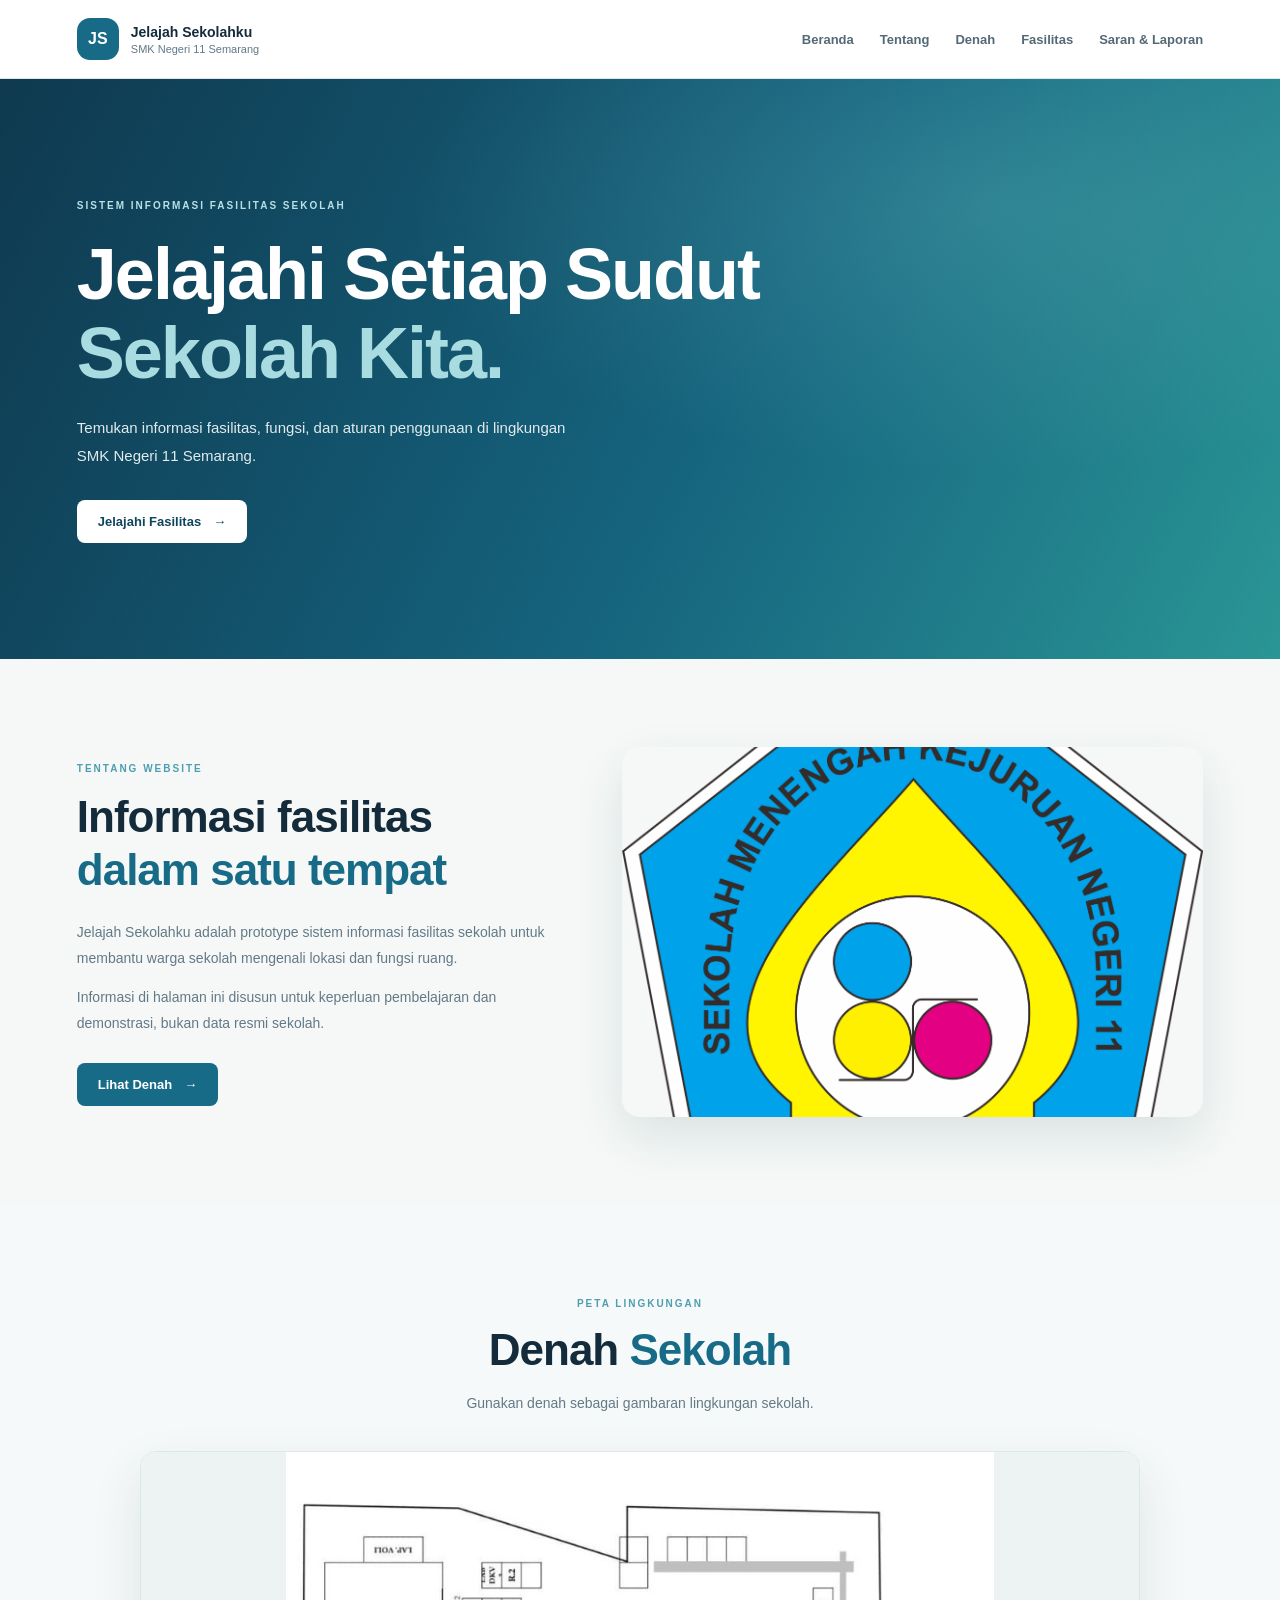
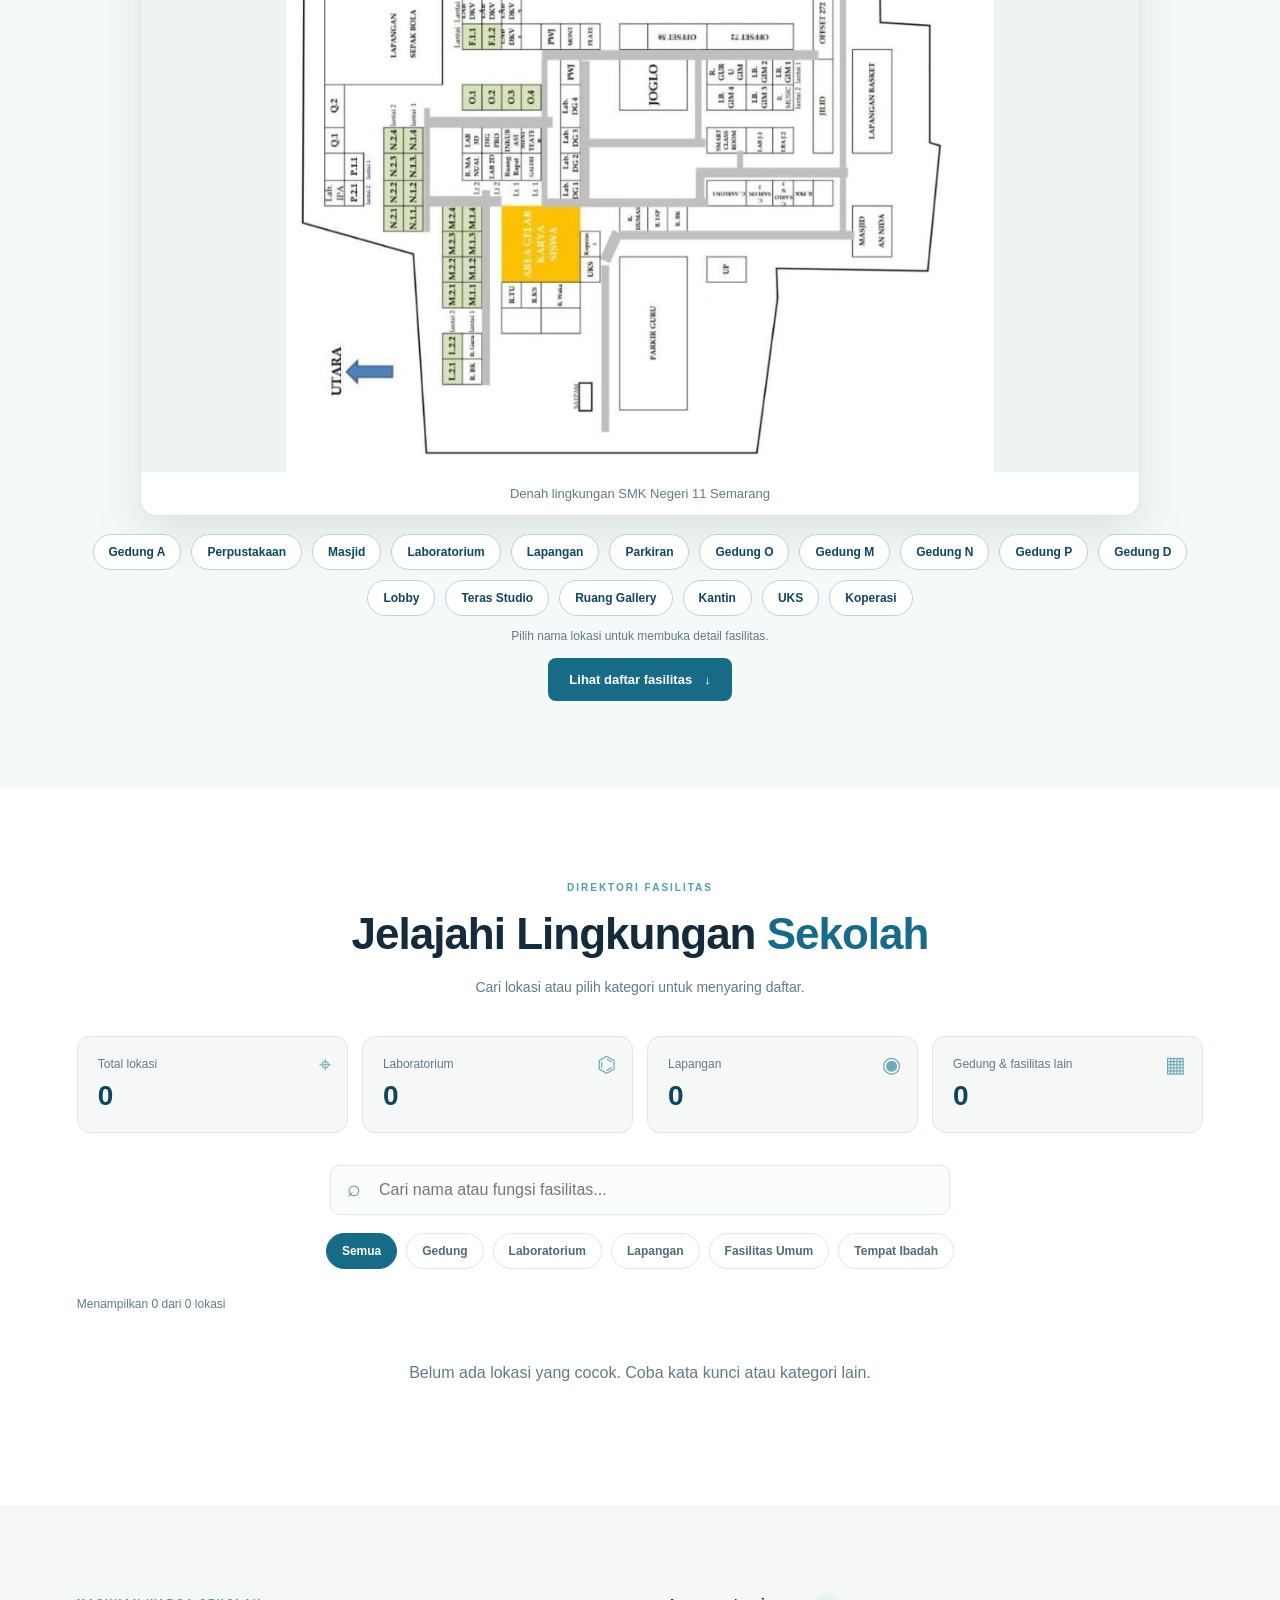
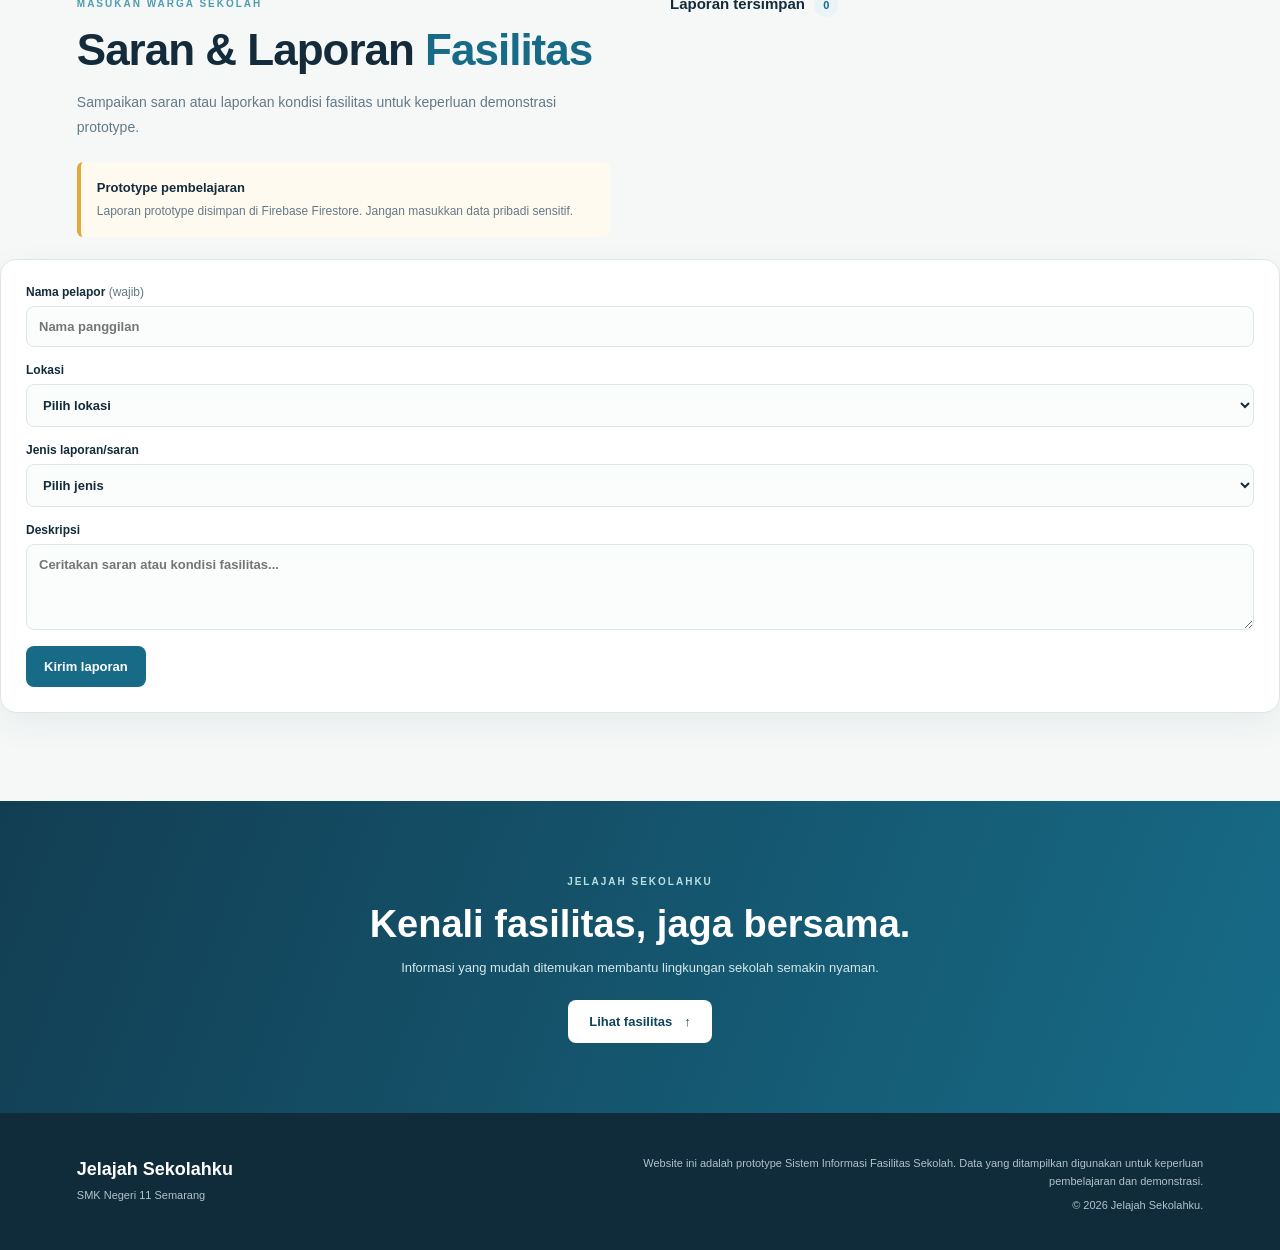
==== index.html @ 306bebcc "awal" ====
<!DOCTYPE html>
<html lang="id">
<head>
  <meta charset="UTF-8">
  <meta name="viewport" content="width=device-width, initial-scale=1.0">
  <meta name="theme-color" content="#176b87">
  <title>Jelajah Sekolahku | SMK Negeri 11 Semarang</title>
  <link rel="stylesheet" href="style.css">
</head>

<body>
  <header class="navbar">
    <div class="container nav-content">
      <a class="logo" href="#home" aria-label="Jelajah Sekolahku, beranda">
        <span class="logo-icon">JS</span>
        <span>
          <strong>Jelajah Sekolahku</strong>
          <small>SMK Negeri 11 Semarang</small>
        </span>
      </a>

      <nav id="nav-menu" aria-label="Navigasi utama">
        <a href="#home">Beranda</a>
        <a href="#tentang">Tentang</a>
        <a href="#denah">Denah</a>
        <a href="#jelajah">Fasilitas</a>
        <a href="#saran">Saran &amp; Laporan</a>
      </nav>

      <button class="menu-toggle" id="menu-toggle" aria-label="Buka menu" aria-expanded="false" aria-controls="nav-menu">
        ☰
      </button>
    </div>
  </header>

  <main>
    <section class="hero" id="home">
      <div class="hero-overlay"></div>

      <div class="container hero-content">
        <span class="hero-label">SISTEM INFORMASI FASILITAS SEKOLAH</span>
        <h1>Jelajahi Setiap Sudut <span>Sekolah Kita.</span></h1>
        <p>Temukan informasi fasilitas, fungsi, dan aturan penggunaan di lingkungan SMK Negeri 11 Semarang.</p>
        <a href="#jelajah" class="btn-primary">
          Jelajahi Fasilitas <span aria-hidden="true">→</span>
        </a>
      </div>
    </section>

    <section class="about section" id="tentang">
      <div class="container about-content">
        <div class="about-text">
          <span class="section-label">TENTANG WEBSITE</span>
          <h2>Informasi fasilitas <span>dalam satu tempat</span></h2>
          <p>Jelajah Sekolahku adalah prototype sistem informasi fasilitas sekolah untuk membantu warga sekolah mengenali lokasi dan fungsi ruang.</p>
          <p>Informasi di halaman ini disusun untuk keperluan pembelajaran dan demonstrasi, bukan data resmi sekolah.</p>

          <a href="#denah" class="btn-secondary">
            Lihat Denah <span aria-hidden="true">→</span>
          </a>
        </div>

        <div class="about-image">
          <img src="Images/Smk.png" alt="Lingkungan sekolah SMK Negeri 11 Semarang">
        </div>
      </div>
    </section>

    <section class="map-section section" id="denah">
      <div class="container">
        <div class="section-heading">
          <span class="section-label">PETA LINGKUNGAN</span>
          <h2>Denah <span>Sekolah</span></h2>
          <p>Gunakan denah sebagai gambaran lingkungan sekolah.</p>
        </div>

        <figure class="map-card">
          <img
            src="assets/images/denah-sekolah.jpeg"
            alt="Denah lingkungan SMK Negeri 11 Semarang"
            id="school-map"
          >
          <figcaption>Denah lingkungan SMK Negeri 11 Semarang</figcaption>
        </figure>

        <div class="map-actions">
          <button class="map-marker" data-place="Gedung A">Gedung A</button>
          <button class="map-marker" data-place="Perpustakaan">Perpustakaan</button>
          <button class="map-marker" data-place="Masjid">Masjid</button>
          <button class="map-marker" data-place="Lab DKV">Laboratorium</button>
          <button class="map-marker" data-place="Lapangan Basket">Lapangan</button>
          <button class="map-marker" data-place="Parkiran">Parkiran</button>
          <button class="map-marker" data-place="Gedung O">Gedung O</button>
          <button class="map-marker" data-place="Gedung M">Gedung M</button>
          <button class="map-marker" data-place="Gedung N">Gedung N</button>
          <button class="map-marker" data-place="Gedung P">Gedung P</button>
          <button class="map-marker" data-place="Gedung D">Gedung D</button>
          <button class="map-marker" data-place="Lobby">Lobby</button>
          <button class="map-marker" data-place="Teras Studio">Teras Studio</button>
          <button class="map-marker" data-place="Ruang Gallery">Ruang Gallery</button>
          <button class="map-marker" data-place="Kantin">Kantin</button>
          <button class="map-marker" data-place="UKS">UKS</button>
          <button class="map-marker" data-place="Koperasi">Koperasi</button>
        </div>

        <p class="map-hint">Pilih nama lokasi untuk membuka detail fasilitas.</p>

        <a href="#jelajah" class="btn-secondary">
          Lihat daftar fasilitas <span aria-hidden="true">↓</span>
        </a>
      </div>
    </section>

    <section class="explore section" id="jelajah">
      <div class="container">
        <div class="section-heading">
          <span class="section-label">DIREKTORI FASILITAS</span>
          <h2>Jelajahi Lingkungan <span>Sekolah</span></h2>
          <p>Cari lokasi atau pilih kategori untuk menyaring daftar.</p>
        </div>

        <div class="stats-grid" aria-label="Ringkasan fasilitas">
          <article class="stat-card">
            <span class="stat-icon">⌖</span>
            <p>Total lokasi</p>
            <strong id="stat-total">0</strong>
          </article>

          <article class="stat-card">
            <span class="stat-icon">⌬</span>
            <p>Laboratorium</p>
            <strong id="stat-labs">0</strong>
          </article>

          <article class="stat-card">
            <span class="stat-icon">◉</span>
            <p>Lapangan</p>
            <strong id="stat-fields">0</strong>
          </article>

          <article class="stat-card">
            <span class="stat-icon">▦</span>
            <p>Gedung &amp; fasilitas lain</p>
            <strong id="stat-buildings">0</strong>
          </article>
        </div>

        <div class="directory-tools">
          <label class="search-box">
            <span aria-hidden="true">⌕</span>
            <input type="search" id="search-input" placeholder="Cari nama atau fungsi fasilitas..." aria-label="Cari fasilitas">
          </label>

          <div class="filter-row" role="group" aria-label="Filter kategori">
            <button class="filter-btn active" data-category="Semua" aria-pressed="true">Semua</button>
            <button class="filter-btn" data-category="Gedung" aria-pressed="false">Gedung</button>
            <button class="filter-btn" data-category="Laboratorium" aria-pressed="false">Laboratorium</button>
            <button class="filter-btn" data-category="Lapangan" aria-pressed="false">Lapangan</button>
            <button class="filter-btn" data-category="Fasilitas Umum" aria-pressed="false">Fasilitas Umum</button>
            <button class="filter-btn" data-category="Tempat Ibadah" aria-pressed="false">Tempat Ibadah</button>
          </div>
        </div>

        <div class="result-info">
          <p id="result-status" aria-live="polite">Menampilkan 0 dari 0 lokasi</p>
        </div>

        <div class="places-grid" id="places-container"></div>
        <p class="no-result" id="no-result" role="status">
          Belum ada lokasi yang cocok. Coba kata kunci atau kategori lain.
        </p>
      </div>
    </section>

    <section class="report-section section" id="saran">
      <div class="container report-layout">
        <div class="report-intro">
          <span class="section-label">MASUKAN WARGA SEKOLAH</span>
          <h2>Saran &amp; Laporan <span>Fasilitas</span></h2>
          <p>Sampaikan saran atau laporkan kondisi fasilitas untuk keperluan demonstrasi prototype.</p>

          <div class="prototype-note">
            <strong>Prototype pembelajaran</strong>
            <p>Laporan prototype disimpan di Firebase Firestore. Jangan masukkan data pribadi sensitif.</p>
          </div>
        </div>

        <div class="saved-reports">
          <div class="saved-reports-heading">
            <h3>Laporan tersimpan <span id="report-count">0</span></h3>
            <!-- Penghapusan laporan memerlukan autentikasi admin; tombol disembunyikan sampai tersedia. -->
            <button class="clear-reports" id="clear-reports" type="button" hidden>
              Hapus semua laporan
            </button>
          </div>

          <ul id="report-list" aria-live="polite"></ul>
        </div>
      </div>

      <form id="report-form" class="report-form" novalidate>
        <label>
          Nama pelapor <span>(wajib)</span>
          <input name="reporter" type="text" maxlength="60" required placeholder="Nama panggilan">
        </label>

        <label>
          Lokasi
          <select name="location" id="report-location" required>
            <option value="">Pilih lokasi</option>
          </select>
        </label>

        <label>
          Jenis laporan/saran
          <select name="type" required>
            <option value="">Pilih jenis</option>
            <option>Saran</option>
            <option>Kerusakan</option>
            <option>Kebersihan</option>
            <option>Keamanan</option>
            <option>Lainnya</option>
          </select>
        </label>

        <label>
          Deskripsi
          <textarea name="description" rows="4" maxlength="500" required placeholder="Ceritakan saran atau kondisi fasilitas..."></textarea>
        </label>

        <button class="btn-submit" type="submit">Kirim laporan</button>
        <p class="form-message" id="form-message" role="status" aria-live="polite"></p>
      </form>
    </section>

    <section class="banner">
      <div class="container banner-content">
        <span>JELAJAH SEKOLAHKU</span>
        <h2>Kenali fasilitas, jaga bersama.</h2>
        <p>Informasi yang mudah ditemukan membantu lingkungan sekolah semakin nyaman.</p>

        <a href="#jelajah" class="btn-light">
          Lihat fasilitas <span aria-hidden="true">↑</span>
        </a>
      </div>  
    </section>
  </main>

  <footer id="kontak">
    <div class="container footer-content">
      <div>
        <h2>Jelajah Sekolahku</h2>
        <p>SMK Negeri 11 Semarang</p>
      </div>

      <div class="footer-info">
        <p>Website ini adalah prototype Sistem Informasi Fasilitas Sekolah. Data yang ditampilkan digunakan untuk keperluan pembelajaran dan demonstrasi.</p>
        <p>© 2026 Jelajah Sekolahku.</p>
      </div>
    </div>
  </footer>

  <div class="modal" id="place-modal" aria-hidden="true">
    <section class="modal-content" role="dialog" aria-modal="true" aria-labelledby="modal-title">
      <button class="close-modal" id="close-modal" aria-label="Tutup detail">×</button>

      <div class="gallery" aria-label="Galeri foto lokasi">
        <img src="" alt="" id="modal-image">
        <button class="gallery-control gallery-prev" id="gallery-prev" type="button" aria-label="Foto sebelumnya">‹</button>
        <button class="gallery-control gallery-next" id="gallery-next" type="button" aria-label="Foto berikutnya">›</button>
        <p class="gallery-counter" id="gallery-counter" aria-live="polite"></p>
        <div class="gallery-thumbnails" id="gallery-thumbnails" role="group" aria-label="Pilih foto fasilitas"></div>
      </div>

      <div class="modal-text">
        <span class="section-label" id="modal-category"></span>
        <h2 id="modal-title"></h2>
        <p id="modal-description"></p>

        <dl class="detail-list">
          <div>
            <dt>Fungsi</dt>
            <dd id="modal-function"></dd>
          </div>

          <div>
            <dt>Lokasi/area</dt>
            <dd id="modal-area"></dd>
          </div>

          <div>
            <dt>Jam penggunaan</dt>
            <dd id="modal-hours"></dd>
          </div>

          <div>
            <dt>Aturan penggunaan</dt>
            <dd id="modal-rules"></dd>
          </div>

          <div>
            <dt>Status</dt>
            <dd id="modal-status"></dd>
          </div>
        </dl>
      </div>
    </section>
  </div>

  <!-- Firebase SDK modular resmi melalui CDN Google. -->
  <script type="module" src="script.js"></script>
</body>
</html>
---- style.css ----
/* Variabel dan aturan dasar */
:root {
  --ink: #132b3a;
  --muted: #647987;
  --blue: #176b87;
  --blue-dark: #10465d;
  --sky: #eaf4f6;
  --line: #dce7e9;
  --paper: #fff;
  --soft: #f5f8f7;
  --gold: #e4a83b;
  --shadow: 0 20px 50px rgba(20, 54, 68, .11);
}

* { box-sizing: border-box; margin: 0; padding: 0; scroll-behavior: smooth; }
body { font-family: Arial, Helvetica, sans-serif; color: var(--ink); background: var(--paper); -webkit-font-smoothing: antialiased; }
body.modal-open { overflow: hidden; }
a { color: inherit; text-decoration: none; }
button, input, select, textarea { font: inherit; }
button { cursor: pointer; }
.container { width: min(1160px, 88%); margin: auto; }

/* Navigasi */
.navbar { position: sticky; top: 0; z-index: 100; background: rgba(255, 255, 255, .96); border-bottom: 1px solid var(--line); backdrop-filter: blur(14px); }
.nav-content { display: flex; align-items: center; justify-content: space-between; height: 78px; }
.logo { display: flex; align-items: center; gap: 12px; }
.logo-icon { display: grid; width: 42px; height: 42px; place-items: center; color: #fff; background: var(--blue); border-radius: 13px; font-weight: 800; }
.logo strong { display: block; font-size: 14px; }
.logo small { display: block; margin-top: 3px; color: var(--muted); font-size: 11px; }
nav { display: flex; align-items: center; gap: 26px; }
nav a { position: relative; color: #536a76; font-size: 13px; font-weight: 600; transition: color .2s; }
nav a:hover, nav a.active { color: var(--blue); }
nav a.active::after { position: absolute; right: 0; bottom: -9px; left: 0; height: 2px; background: var(--blue); border-radius: 2px; content: ""; }
.menu-toggle { display: none; padding: 9px 12px; color: var(--blue-dark); background: var(--sky); border: 0; border-radius: 10px; font-size: 21px; }

/* Hero dan tombol */
.hero { position: relative; display: flex; align-items: center; min-height: 580px; color: #fff; background: linear-gradient(120deg, #103e55 0%, #176b87 55%, #2c9b9a 100%); }
.hero-overlay { position: absolute; inset: 0; background: radial-gradient(ellipse at 78% 22%, rgba(150, 225, 215, .18), transparent 42%), linear-gradient(90deg, rgba(8, 36, 52, .18), rgba(7, 48, 63, .05)); }
.hero-content { position: relative; z-index: 1; padding: 90px 0; }
.hero-label, .section-label { color: #4e9db0; font-size: 10px; font-weight: 700; letter-spacing: 2px; }
.hero-label { color: #b9e1e5; }
.hero h1 { max-width: 730px; margin: 22px 0; font-size: clamp(43px, 6vw, 72px); font-weight: 800; line-height: 1.09; letter-spacing: -2px; }
.hero h1 span { color: #a8dce0; }
.hero-content > p { max-width: 520px; margin-bottom: 30px; color: #e1ebed; font-size: 15px; line-height: 1.85; }
.btn-primary, .btn-secondary, .btn-light { display: inline-flex; align-items: center; gap: 12px; padding: 14px 21px; border-radius: 8px; font-size: 13px; font-weight: 700; transition: .2s; }
.btn-primary, .btn-light { color: var(--blue-dark); background: #fff; }
.btn-primary:hover, .btn-light:hover { background: #e9f4f5; transform: translateY(-2px); }
.btn-secondary { margin-top: 14px; color: #fff; background: var(--blue); border: 0; }
.btn-secondary:hover { background: var(--blue-dark); transform: translateY(-2px); }

/* Tentang sekolah */
.section { padding: 88px 0; }
.about, .report-section { background: var(--soft); }
.about-content { display: grid; grid-template-columns: .9fr 1.1fr; gap: 70px; align-items: center; }
.about-text h2, .section-heading h2, .report-intro h2 { color: var(--ink); font-size: clamp(30px, 4vw, 44px); font-weight: 800; line-height: 1.2; letter-spacing: -1px; }
.about-text h2 { margin: 15px 0 22px; }
.about-text h2 span, .section-heading h2 span, .report-intro h2 span { color: var(--blue); }
.about-text p, .section-heading p { margin-bottom: 12px; color: var(--muted); font-size: 14px; line-height: 1.9; }
.about-image { height: 370px; overflow: hidden; border-radius: 18px; box-shadow: var(--shadow); }
.about-image img { width: 100%; height: 100%; object-fit: cover; }

/* Denah sekolah */
.section-heading { margin: 0 auto 35px; text-align: center; }
.section-heading h2 { margin: 13px 0; }
.map-section { background: #f6f9f9; }
.map-card { max-width: 1000px; margin: 0 auto 18px; overflow: hidden; background: #fff; border: 1px solid var(--line); border-radius: 16px; box-shadow: var(--shadow); }
.map-card img { display: block; width: 100%; min-height: 220px; max-height: 620px; object-fit: contain; background: #edf3f3; transition: transform .25s; }
.map-card:hover img { transform: scale(1.01); }
.map-card figcaption { padding: 14px; color: var(--muted); font-size: 13px; text-align: center; }
.map-actions { display: flex; flex-wrap: wrap; justify-content: center; gap: 10px; }
.map-marker { padding: 10px 15px; color: var(--blue-dark); background: #fff; border: 1px solid #b9d5db; border-radius: 24px; font-size: 12px; font-weight: 700; transition: .2s; }
.map-marker:hover { color: #fff; background: var(--blue); border-color: var(--blue); transform: translateY(-2px); }
.map-hint { margin: 13px 0; color: var(--muted); font-size: 12px; text-align: center; }
.map-section .btn-secondary { display: flex; width: max-content; margin: 15px auto 0; }

/* Direktori fasilitas */
.explore { background: #fff; }
.stats-grid { display: grid; grid-template-columns: repeat(4, 1fr); gap: 14px; margin-bottom: 32px; }
.stat-card { position: relative; padding: 20px; background: var(--soft); border: 1px solid var(--line); border-radius: 13px; }
.stat-card p { margin-bottom: 9px; color: var(--muted); font-size: 12px; }
.stat-card strong { color: var(--blue-dark); font-size: 28px; }
.stat-icon { position: absolute; top: 15px; right: 16px; color: #71aab6; font-size: 22px; }
.directory-tools { display: grid; gap: 18px; margin: 0 auto 28px; }
.search-box { position: relative; width: 100%; max-width: 620px; margin: auto; }
.search-box > span { position: absolute; top: 10px; left: 17px; color: #6f8994; font-size: 23px; }
.search-box input { width: 100%; height: 50px; padding: 0 18px 0 48px; color: var(--ink); background: #fbfdfd; border: 1px solid var(--line); border-radius: 10px; transition: .2s; }
.search-box input:focus { border-color: var(--blue); outline: 0; box-shadow: 0 0 0 4px #176b8715; }
.filter-row { display: flex; flex-wrap: wrap; justify-content: center; gap: 9px; }
.filter-btn { padding: 10px 15px; color: #536a76; background: #fff; border: 1px solid var(--line); border-radius: 22px; font-size: 12px; font-weight: 700; transition: .2s; }
.filter-btn:hover, .filter-btn.active { color: #fff; background: var(--blue); border-color: var(--blue); }
.result-info { display: flex; align-items: center; justify-content: space-between; margin-bottom: 18px; color: var(--muted); font-size: 12px; }
.places-grid { display: grid; grid-template-columns: repeat(3, 1fr); gap: 22px; }
.place-card { overflow: hidden; background: #fff; border: 1px solid var(--line); border-radius: 14px; transition: transform .25s, box-shadow .25s, border-color .25s; }
.place-card:hover { border-color: #c4d9dd; box-shadow: var(--shadow); transform: translateY(-5px); }
.place-card > img { display: block; width: 100%; height: 205px; object-fit: cover; background: var(--sky); }
.place-card > img.image-missing { object-fit: contain; }
.place-info { padding: 19px 20px 21px; }
.place-number { color: var(--blue); font-size: 9px; font-weight: 700; letter-spacing: 1.5px; }
.category-tag { float: right; padding: 5px 8px; color: var(--blue-dark); background: var(--sky); border-radius: 20px; font-size: 10px; }
.place-info h3 { margin: 12px 0 9px; font-size: 17px; }
.place-info p { min-height: 42px; margin-bottom: 15px; color: var(--muted); font-size: 12px; line-height: 1.75; }
.detail-btn { padding: 5px 0; color: var(--blue); background: transparent; border: 0; font-size: 12px; font-weight: 700; transition: .2s; }
.detail-btn:hover { color: var(--blue-dark); text-decoration: underline; }
.no-result { padding: 35px; color: var(--muted); text-align: center; }
.no-result[hidden] { display: none; }

/* Form dan laporan */
.report-layout { display: grid; grid-template-columns: 1fr 1fr; gap: 60px; align-items: start; }
.report-intro h2 { margin: 13px 0; }
.report-intro > p { color: var(--muted); font-size: 14px; line-height: 1.8; }
.prototype-note { margin: 22px 0; padding: 16px; background: #fffaf0; border-left: 4px solid var(--gold); border-radius: 6px; }
.prototype-note strong { font-size: 13px; }
.prototype-note p { margin-top: 6px; color: var(--muted); font-size: 12px; line-height: 1.6; }
.saved-reports-heading { display: flex; align-items: center; justify-content: space-between; gap: 12px; margin-bottom: 10px; }
.saved-reports h3 { margin: 0; font-size: 15px; }
.saved-reports h3 span { display: inline-grid; width: 24px; height: 24px; margin-left: 5px; color: var(--blue); background: var(--sky); border-radius: 50%; font-size: 11px; place-items: center; }
.saved-reports ul { list-style: none; }
.saved-reports li { padding: 12px 0; border-top: 1px solid var(--line); }
.saved-reports li strong { font-size: 12px; }
.saved-reports li p { margin: 5px 0; color: var(--muted); font-size: 12px; line-height: 1.55; }
.saved-reports li small { color: #78909a; font-size: 10px; }
.saved-reports .empty-reports { color: var(--muted); font-size: 12px; }
.clear-reports { padding: 8px 10px; color: #9a3f3f; background: #fff; border: 1px solid #e5c7c7; border-radius: 7px; font-size: 11px; font-weight: 700; transition: .2s; }
.clear-reports:hover { background: #fff1f1; border-color: #c87979; }
.clear-reports[hidden] { display: none; }
.report-form { padding: 25px; background: #fff; border: 1px solid var(--line); border-radius: 16px; box-shadow: 0 12px 35px rgba(20, 54, 68, .06); }
.report-form label { display: block; margin-bottom: 16px; font-size: 12px; font-weight: 700; }
.report-form label span { color: var(--muted); font-weight: 400; }
.report-form input, .report-form select, .report-form textarea { display: block; width: 100%; margin-top: 7px; padding: 12px; color: var(--ink); background: #fbfdfd; border: 1px solid var(--line); border-radius: 8px; font-size: 13px; }
.report-form textarea { resize: vertical; }
.report-form input:focus, .report-form select:focus, .report-form textarea:focus { border-color: var(--blue); outline: 0; box-shadow: 0 0 0 3px #176b8715; }
.btn-submit { padding: 13px 18px; color: #fff; background: var(--blue); border: 0; border-radius: 8px; font-size: 13px; font-weight: 700; }
.btn-submit:hover { background: var(--blue-dark); transform: translateY(-1px); }
.form-message { display: inline-block; margin-left: 10px; color: #217448; font-size: 12px; }

/* Banner, footer, dan modal */
.banner { padding: 70px 0; color: #fff; background: linear-gradient(110deg, #123e53, #176b87); text-align: center; }
.banner-content > span { color: #b8dfe2; font-size: 10px; font-weight: 700; letter-spacing: 2px; }
.banner h2 { margin: 14px 0; font-size: clamp(27px, 4vw, 38px); }
.banner p { margin-bottom: 25px; color: #d5e7e9; font-size: 13px; }
footer { padding: 35px 0; color: #fff; background: #102b39; }
.footer-content { display: flex; align-items: center; justify-content: space-between; gap: 25px; }
.footer-content h2 { font-size: 18px; }
.footer-content p { margin-top: 7px; color: #b0c4ca; font-size: 11px; line-height: 1.6; }
.footer-info { max-width: 610px; text-align: right; }
.modal { position: fixed; inset: 0; z-index: 200; display: none; align-items: center; justify-content: center; padding: 20px; background: rgba(8, 25, 34, .75); backdrop-filter: blur(5px); }
.modal.show { display: flex; }
.modal-content { position: relative; width: 100%; max-width: 650px; max-height: 90vh; overflow: auto; background: #fff; border-radius: 16px; box-shadow: 0 24px 80px #06172166; animation: modal-in .2s ease-out; }
@keyframes modal-in { from { opacity: 0; transform: translateY(12px) scale(.98); } to { opacity: 1; transform: none; } }
.gallery { position: relative; padding-bottom: 12px; background: var(--sky); }
.gallery > #modal-image { display: block; width: 100%; height: min(52vh, 440px); min-height: 240px; object-fit: contain; background: #102b39; }
.gallery-control { position: absolute; top: 42%; display: grid; width: 42px; height: 42px; place-items: center; border: 1px solid #fff9; border-radius: 50%; color: var(--ink); background: #fffF; box-shadow: 0 3px 14px #0004; font-size: 30px; line-height: 1; cursor: pointer; }
.gallery-control:hover { background: #fff; transform: scale(1.05); }
.gallery-control[hidden] { display: none; }
.gallery-prev { left: 14px; }
.gallery-next { right: 14px; }
.gallery-counter { position: absolute; right: 14px; bottom: 72px; margin: 0; padding: 5px 9px; border-radius: 20px; color: #fff; background: #102b39cc; font-size: 12px; font-weight: 700; }
.gallery-thumbnails { display: flex; gap: 9px; overflow-x: auto; padding: 11px 14px 2px; scrollbar-width: thin; }
.gallery-thumbnail { flex: 0 0 76px; height: 56px; overflow: hidden; padding: 0; border: 2px solid transparent; border-radius: 7px; background: #fff; cursor: pointer; opacity: .72; }
.gallery-thumbnail img { display: block; width: 100%; height: 100%; object-fit: cover; }
.gallery-thumbnail.active { border-color: var(--gold); box-shadow: 0 0 0 2px var(--blue); opacity: 1; }
.gallery-thumbnail:focus-visible { outline-offset: 2px; }
.modal-text { padding: 23px 26px 26px; }
.modal-text h2 { margin: 9px 0; font-size: 25px; }
.modal-text > p { color: var(--muted); font-size: 13px; line-height: 1.7; }
.close-modal { position: sticky; top: 12px; z-index: 1; float: right; width: 36px; height: 36px; margin: 12px -40px -48px 0; color: var(--ink); background: #fff; border: 1px solid #ffffff66; border-radius: 50%; box-shadow: 0 3px 12px #0002; font-size: 23px; }
.close-modal:hover { background: var(--sky); }
.detail-list { display: grid; grid-template-columns: 1fr 1fr; gap: 12px; margin-top: 18px; }
.detail-list div { padding: 11px; background: var(--soft); border-radius: 9px; }
.detail-list dt { margin-bottom: 5px; color: var(--blue); font-size: 10px; font-weight: 700; letter-spacing: .5px; text-transform: uppercase; }
.detail-list dd { font-size: 12px; line-height: 1.55; }
:focus-visible { outline: 3px solid var(--gold); outline-offset: 3px; }

/* Tampilan responsif */
@media (max-width: 900px) {
  .about-content { gap: 38px; }
  .places-grid { grid-template-columns: repeat(2, 1fr); }
  .report-layout { gap: 30px; }
}

@media (max-width: 650px) {
  .container { width: 90%; }
  .nav-content { height: 70px; }
  .menu-toggle { display: block; }
  nav { position: absolute; top: 70px; left: 0; display: none; width: 100%; padding: 18px 5% 22px; flex-direction: column; align-items: flex-start; gap: 19px; background: #fff; border-bottom: 1px solid var(--line); box-shadow: 0 12px 20px #18384712; }
  nav.show { display: flex; }
  nav a.active::after { bottom: -5px; }
  .hero { min-height: 530px; }
  .hero-content { padding: 68px 0; }
  .hero h1 { font-size: 43px; letter-spacing: -1.5px; }
  .hero-content > p { font-size: 14px; }
  .section { padding: 65px 0; }
  .about-content, .report-layout { grid-template-columns: 1fr; gap: 28px; }
  .about-image { height: 250px; }
  .about-text h2, .section-heading h2, .report-intro h2 { font-size: 31px; }
  .map-card img { min-height: 190px; }
  .stats-grid { grid-template-columns: repeat(2, 1fr); gap: 10px; }
  .stat-card { padding: 15px; }
  .stat-card strong { font-size: 24px; }
  .filter-row { justify-content: flex-start; }
  .filter-btn { padding: 9px 12px; }
  .places-grid { grid-template-columns: 1fr; gap: 15px; }
  .place-card > img { height: 220px; }
  .saved-reports-heading { flex-direction: column; align-items: flex-start; }
  .report-form { padding: 19px; }
  .form-message { display: block; margin: 10px 0 0; }
  .footer-content { flex-direction: column; align-items: flex-start; }
  .footer-info { text-align: left; }
  .modal { padding: 12px; }
  .modal-content { max-height: 94vh; }
  .gallery > #modal-image { height: 34vh; min-height: 190px; }
  .gallery-control { top: 38%; width: 38px; height: 38px; }
  .gallery-thumbnail { flex-basis: 66px; height: 50px; }
  .gallery-counter { bottom: 65px; }
  .modal-text { padding: 18px; }
  .detail-list { gap: 8px; }
}

@media (prefers-reduced-motion: reduce) {
  *, *::before, *::after { scroll-behavior: auto !important; animation-duration: .01ms !important; transition-duration: .01ms !important; }
}
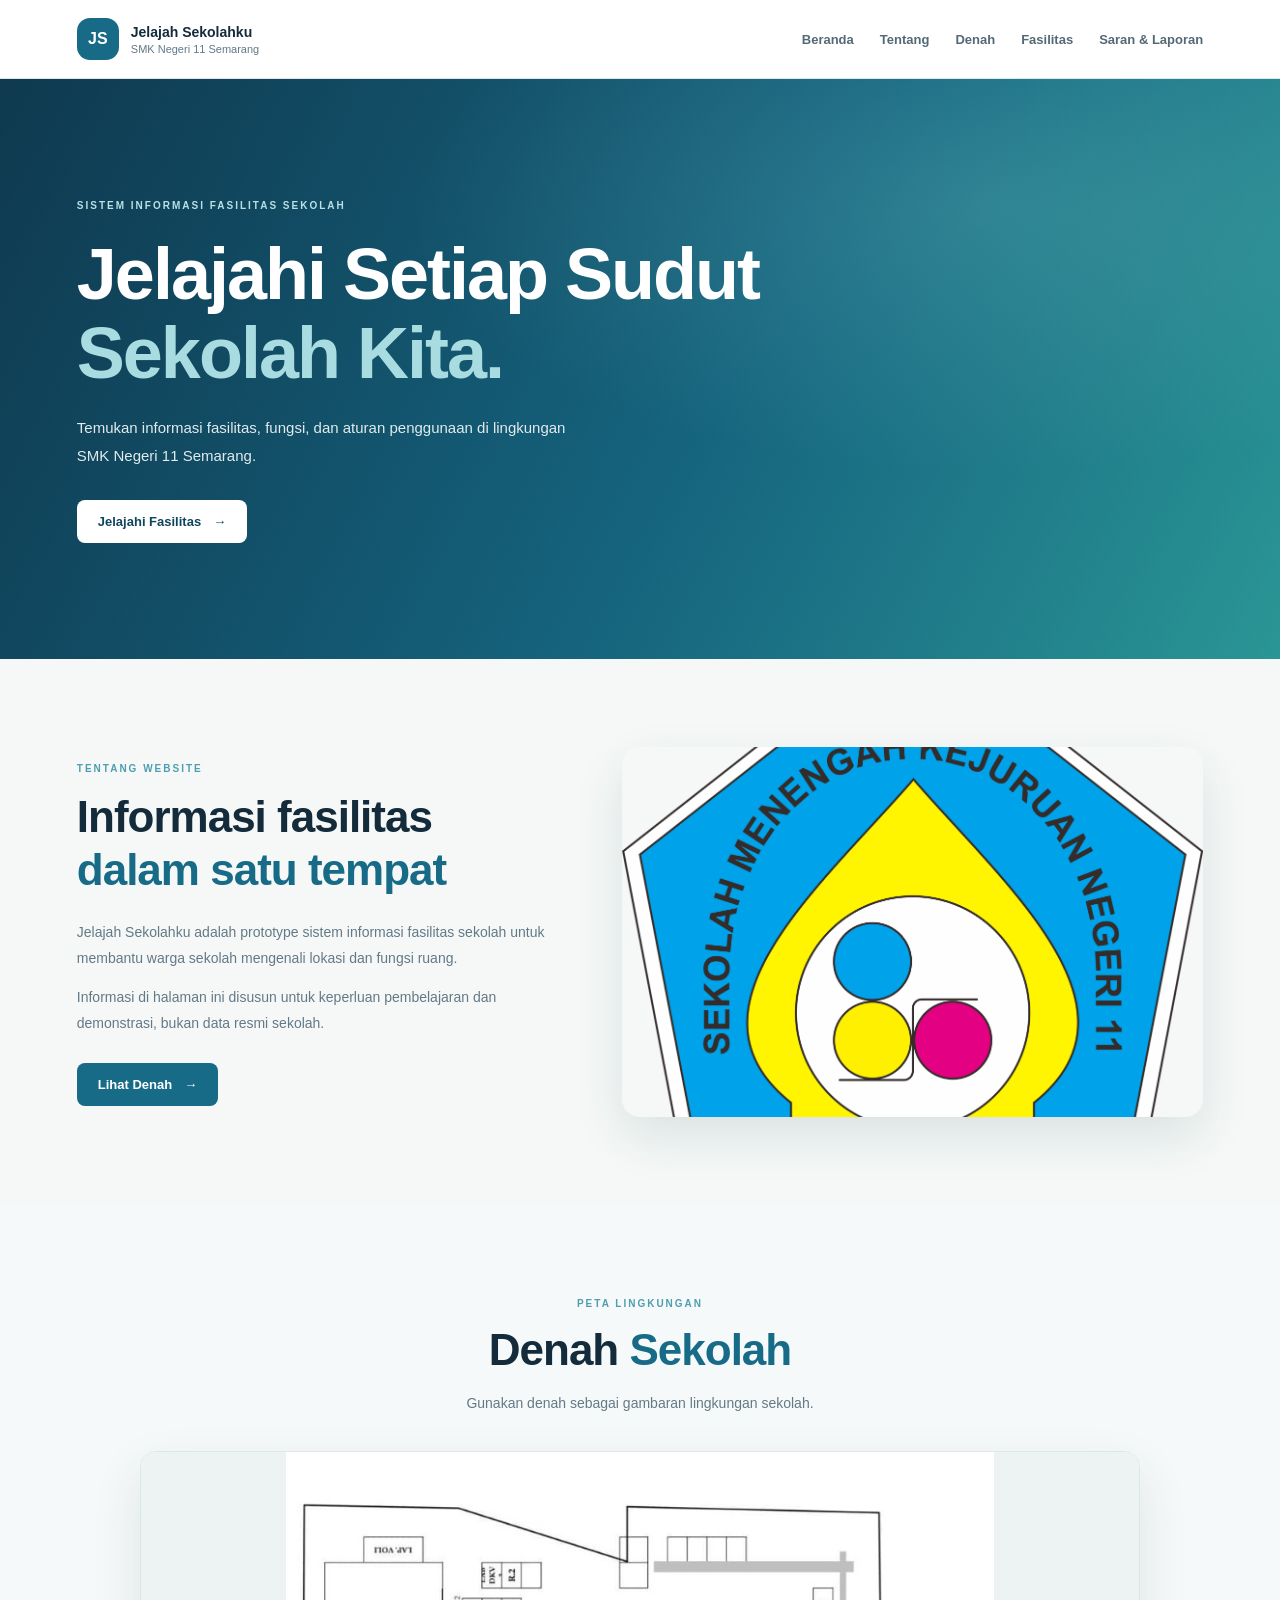
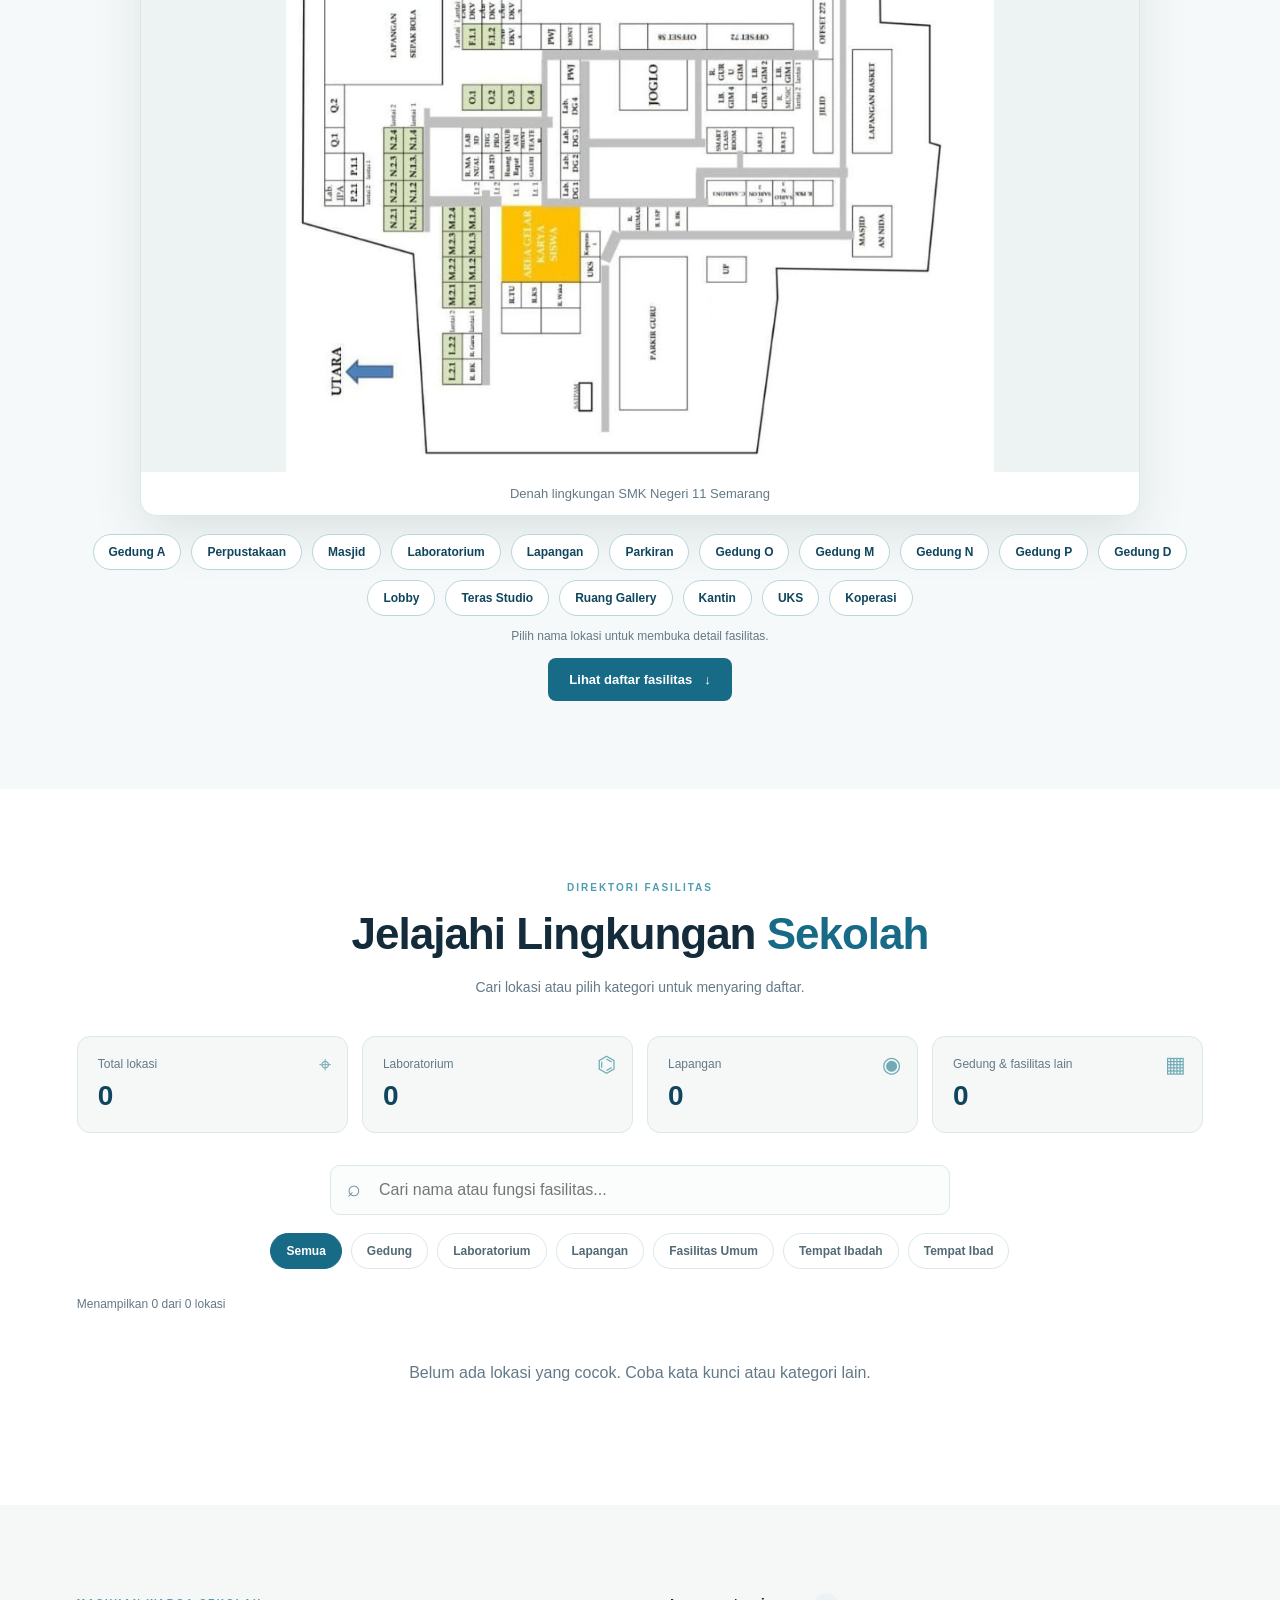
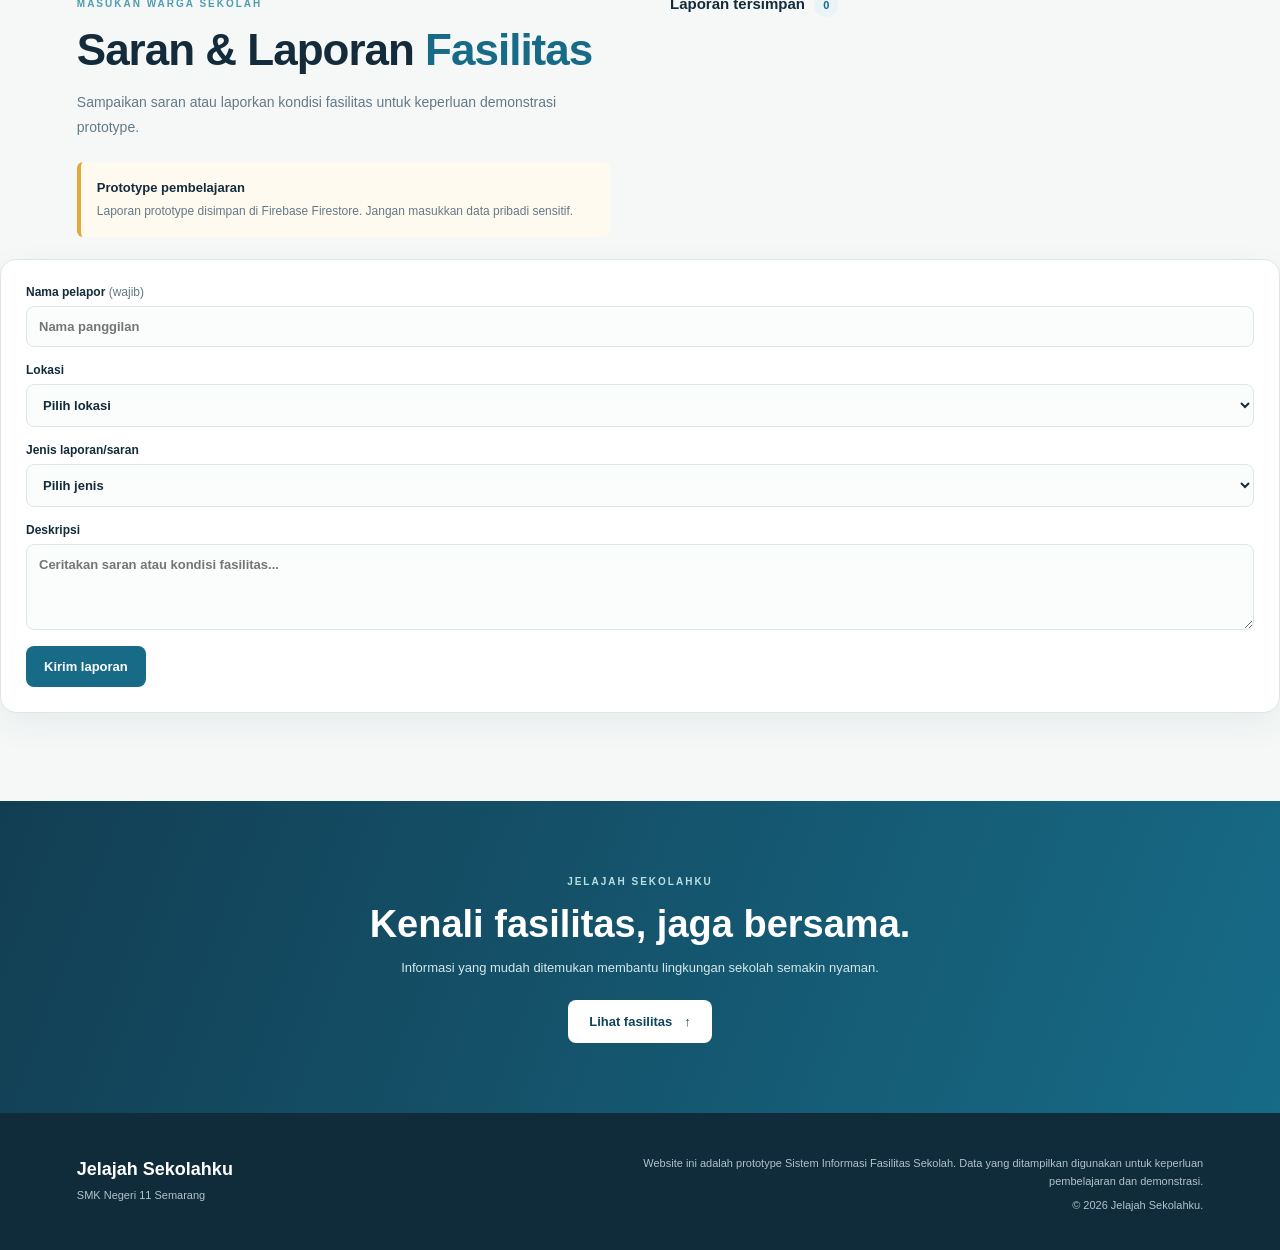
==== commit c93ff5c8: "tanbah button" ====
--- a/index.html
+++ b/index.html
@@ -158,6 +158,7 @@
             <button class="filter-btn" data-category="Lapangan" aria-pressed="false">Lapangan</button>
             <button class="filter-btn" data-category="Fasilitas Umum" aria-pressed="false">Fasilitas Umum</button>
             <button class="filter-btn" data-category="Tempat Ibadah" aria-pressed="false">Tempat Ibadah</button>
+            <button class="filter-btn" data-category="Tempat Ibadah" aria-pressed="false">Tempat Ibad</button>
           </div>
         </div>
 
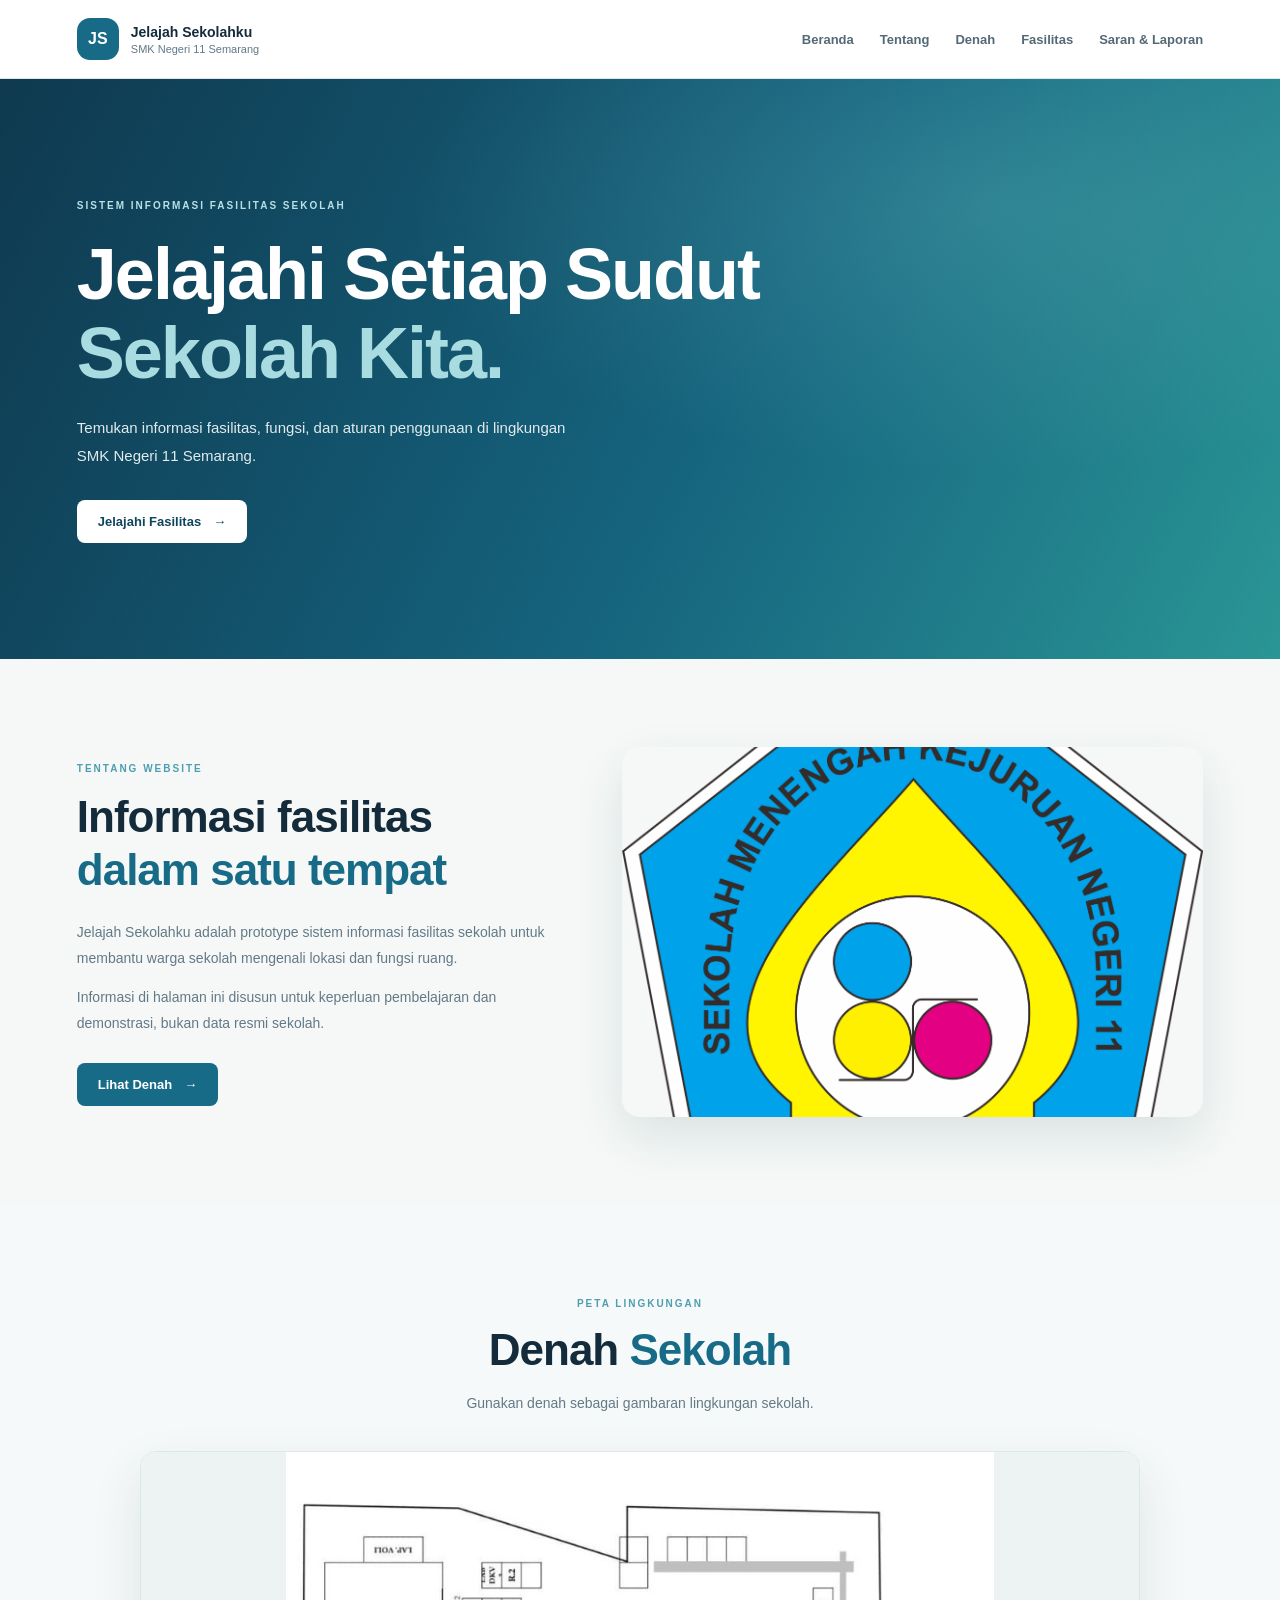
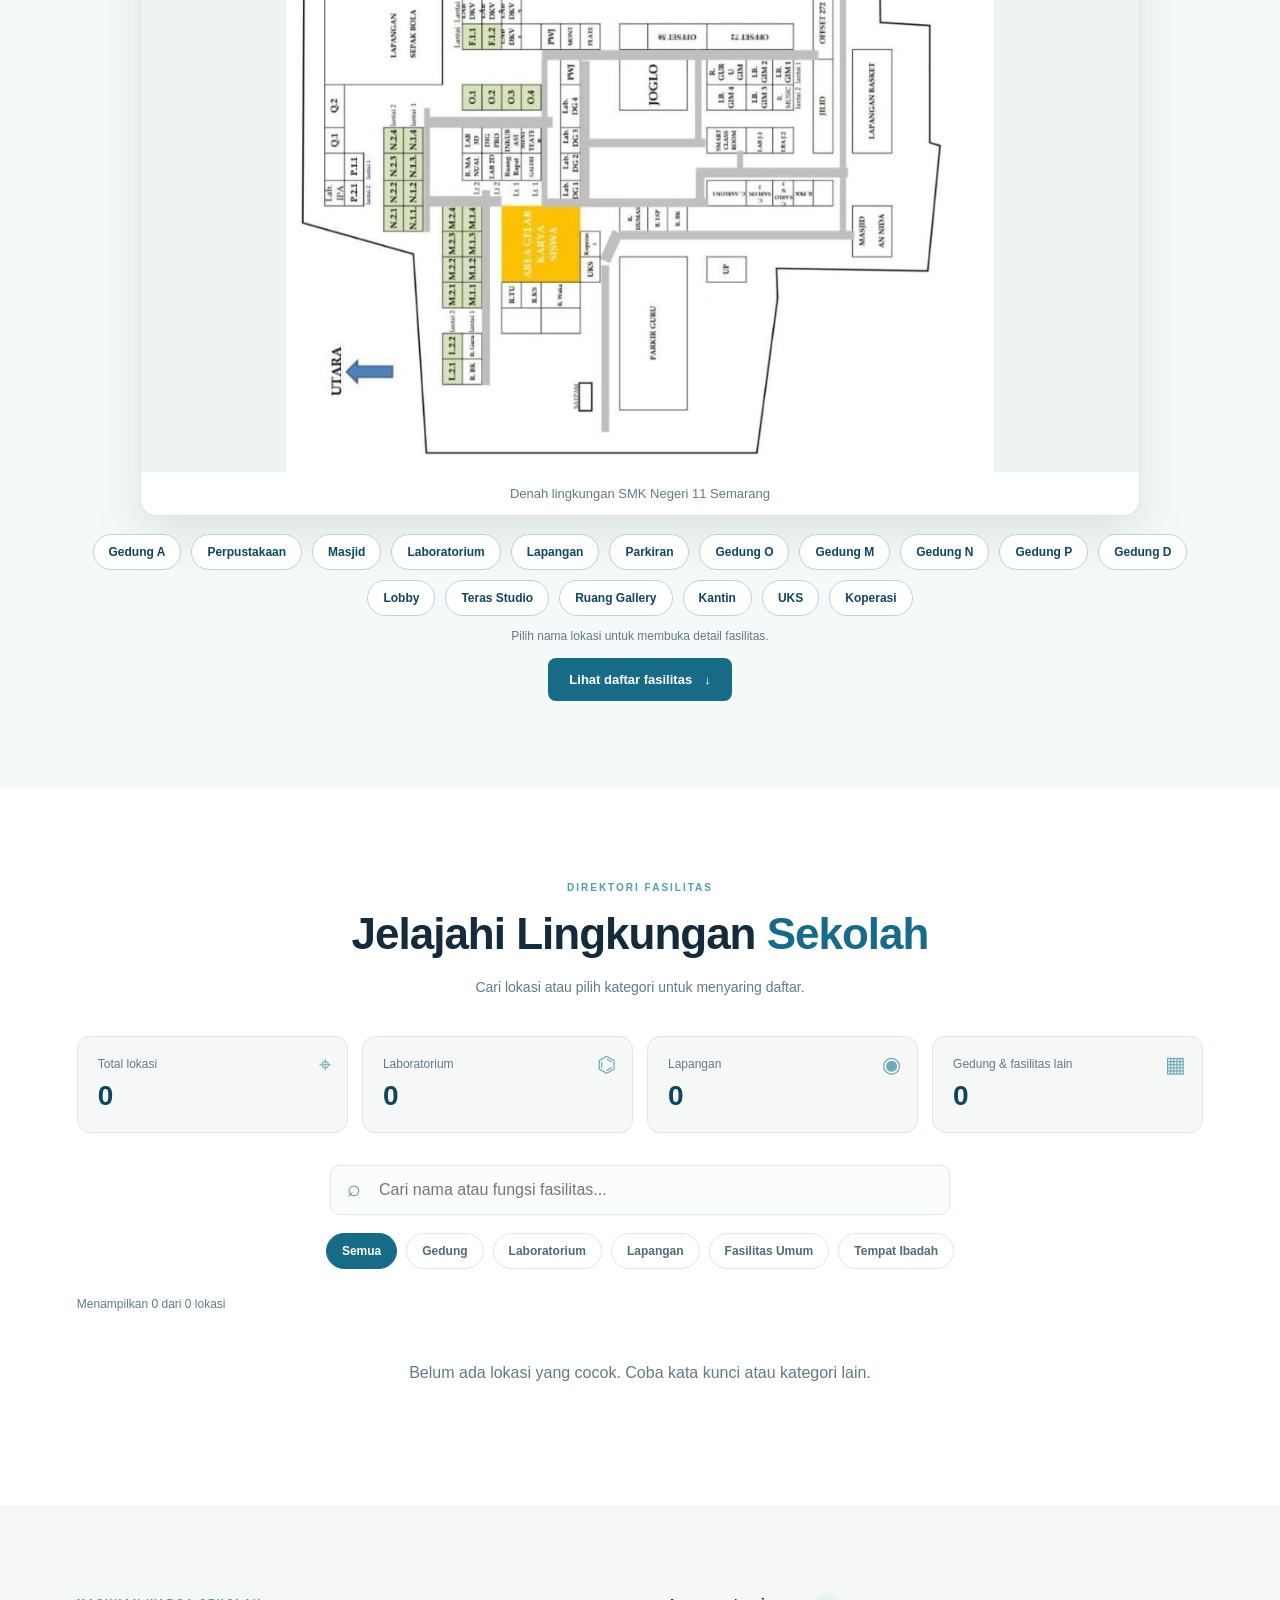
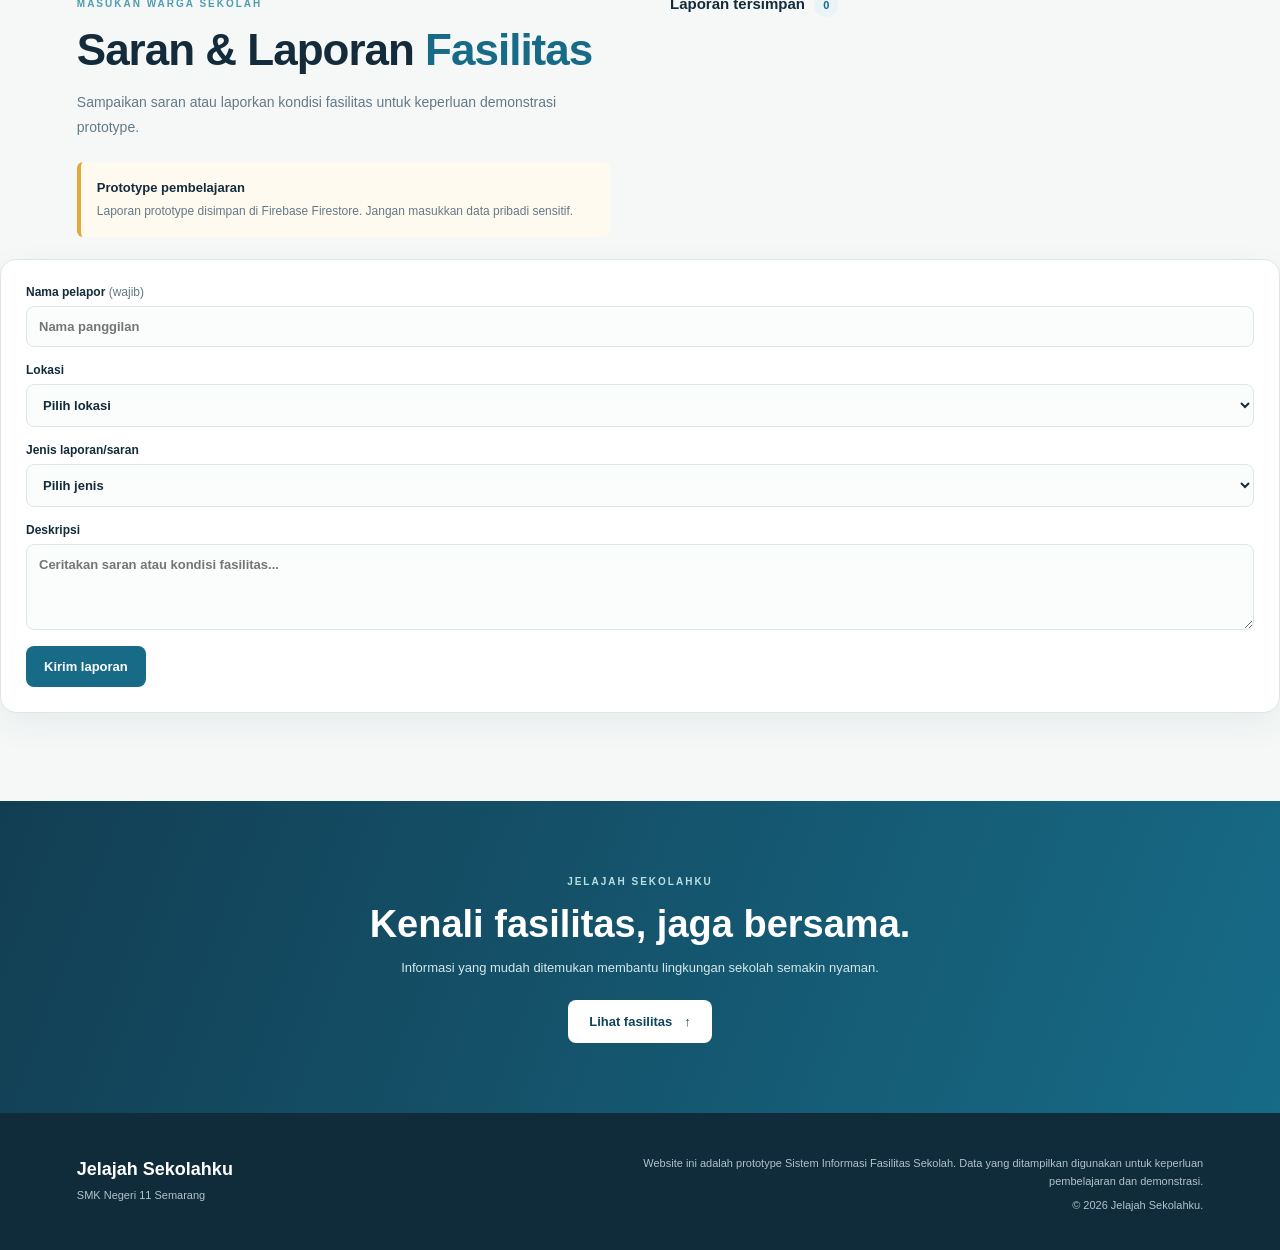
==== commit 92c3edff: "FireBase" ====
--- a/index.html
+++ b/index.html
@@ -158,7 +158,6 @@
             <button class="filter-btn" data-category="Lapangan" aria-pressed="false">Lapangan</button>
             <button class="filter-btn" data-category="Fasilitas Umum" aria-pressed="false">Fasilitas Umum</button>
             <button class="filter-btn" data-category="Tempat Ibadah" aria-pressed="false">Tempat Ibadah</button>
-            <button class="filter-btn" data-category="Tempat Ibadah" aria-pressed="false">Tempat Ibad</button>
           </div>
         </div>
 
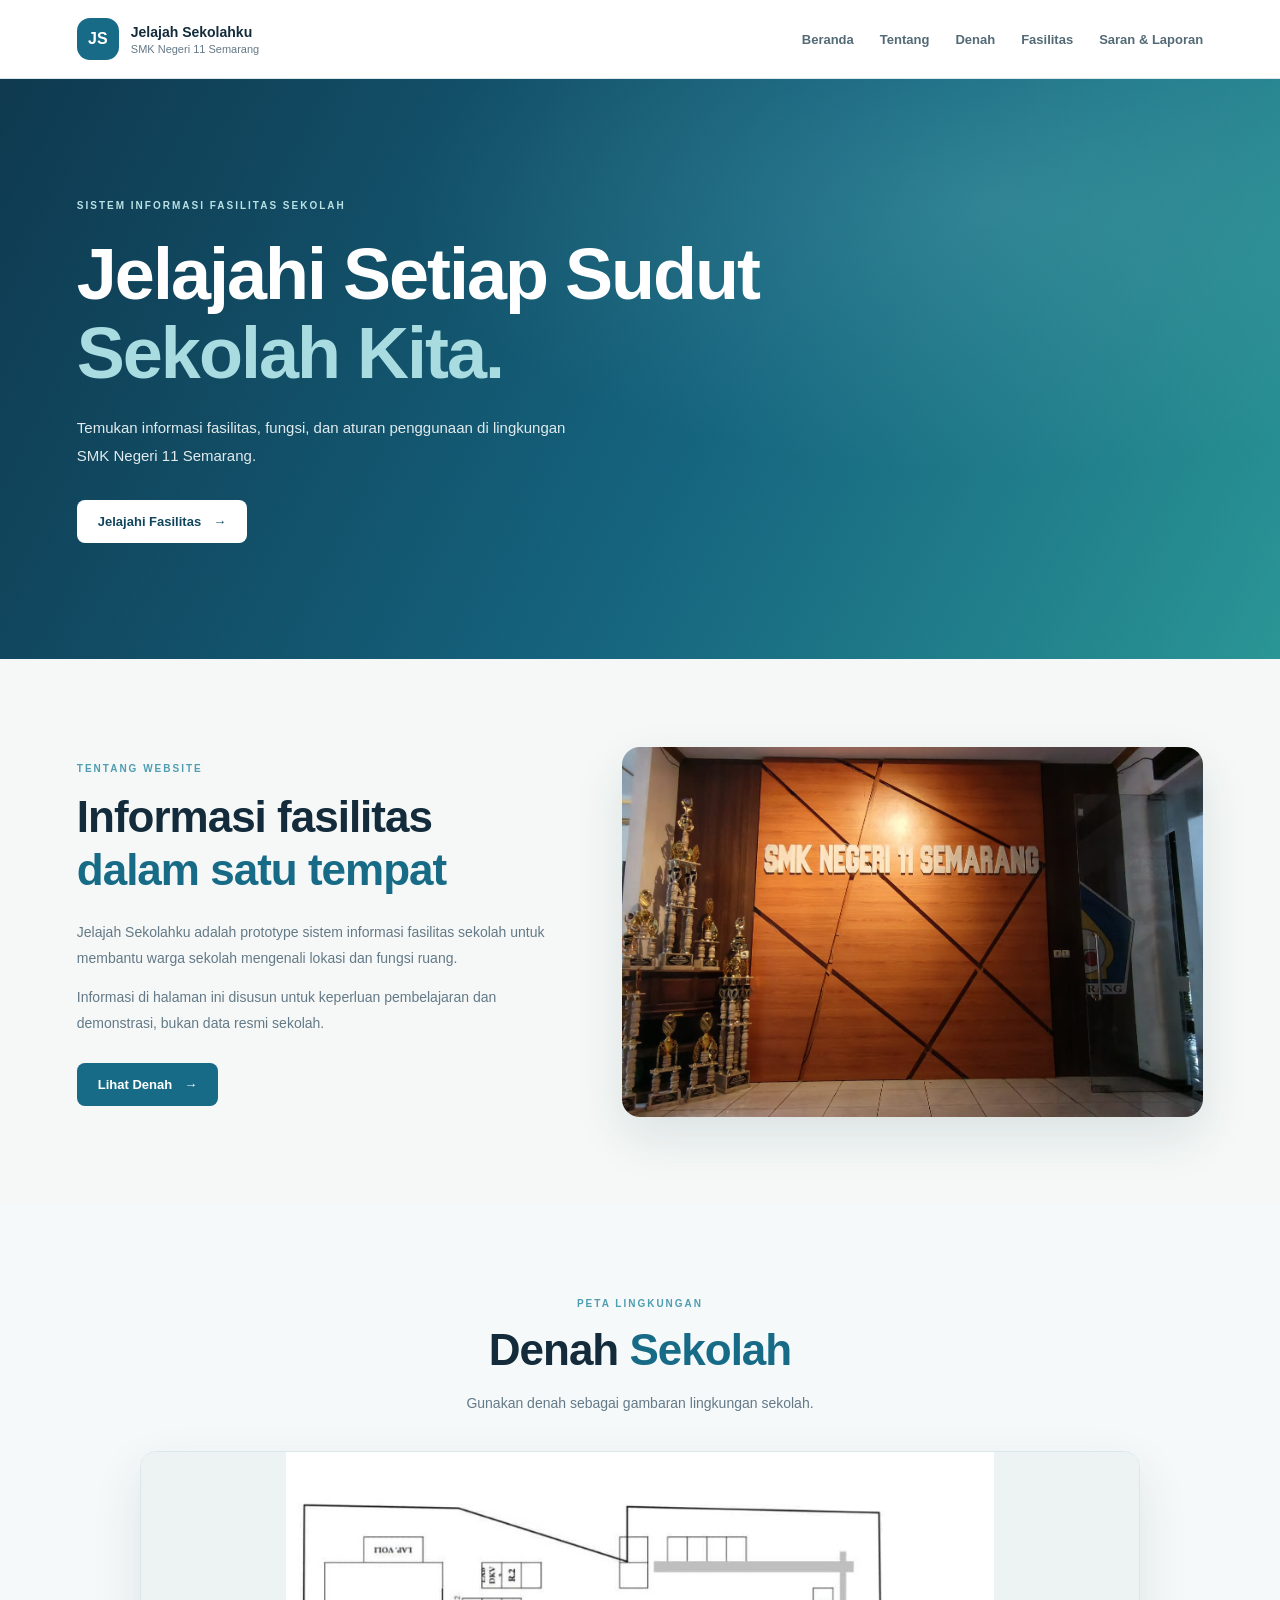
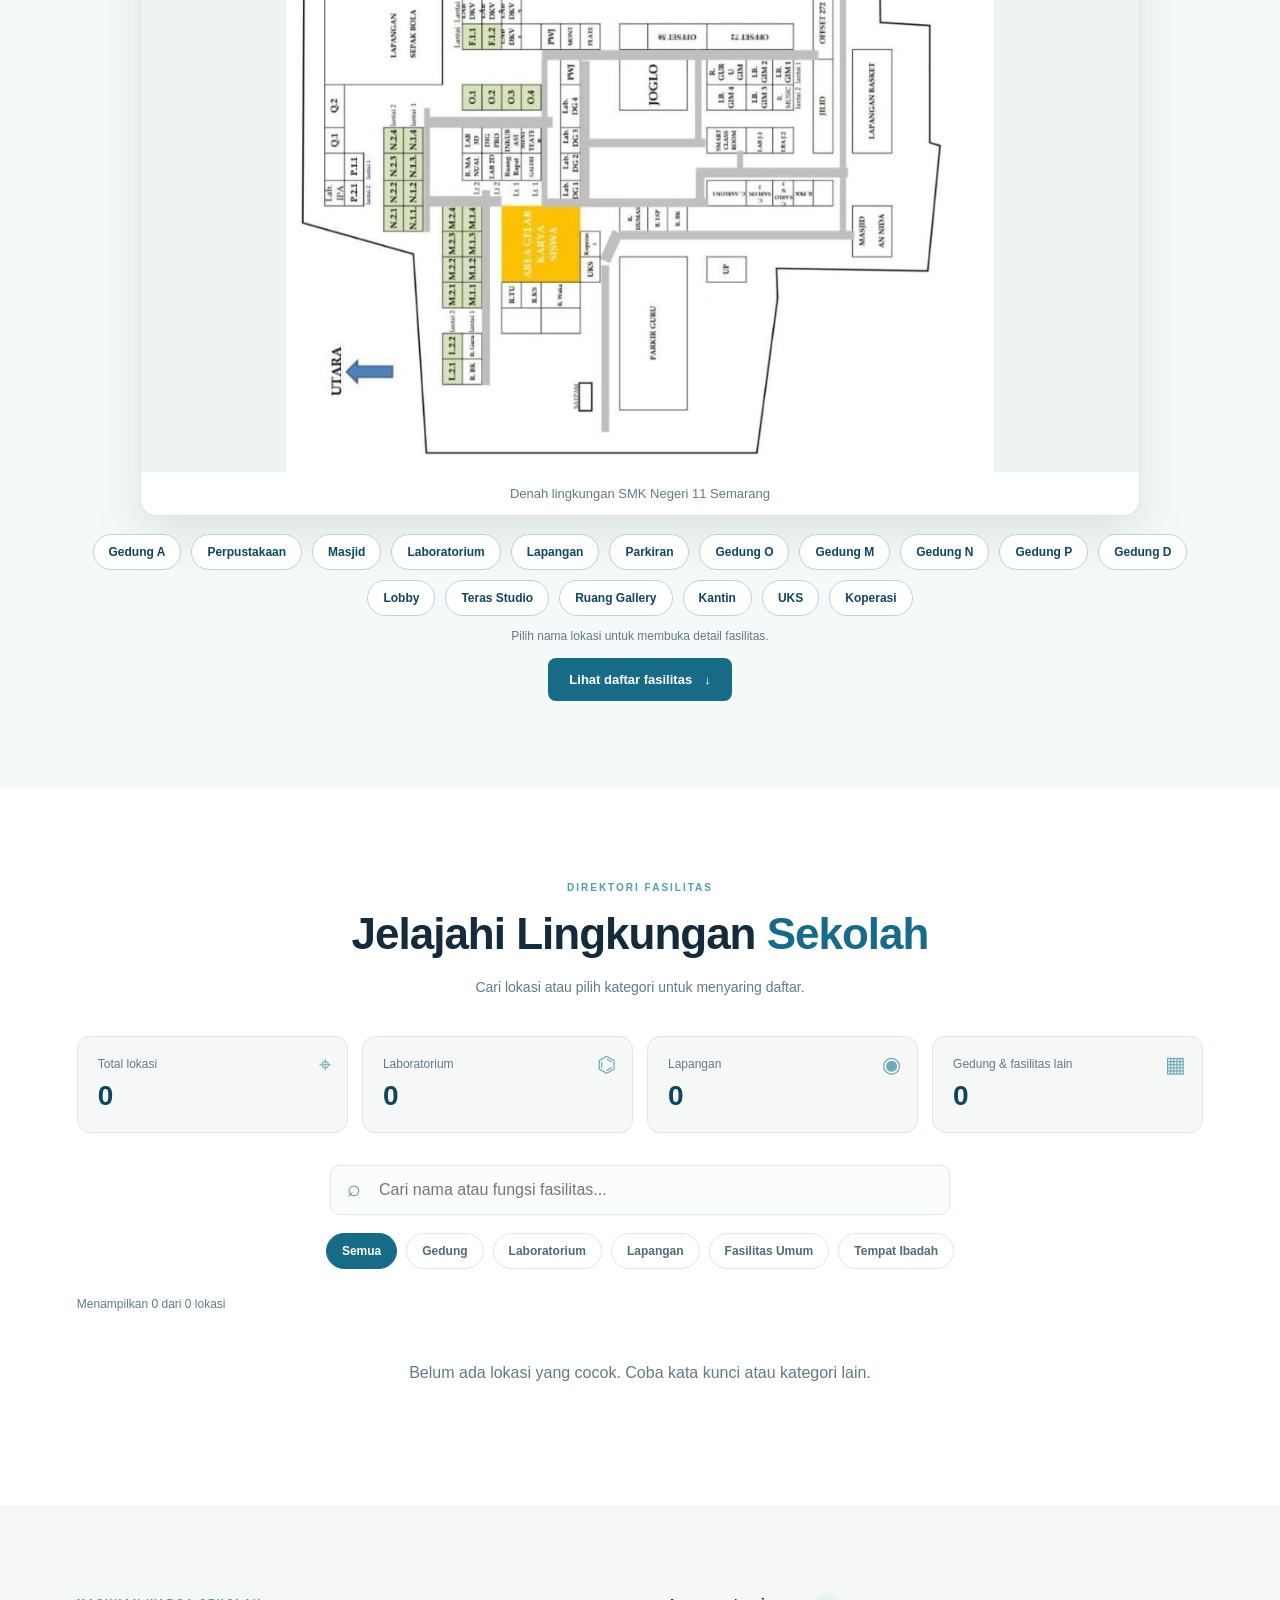
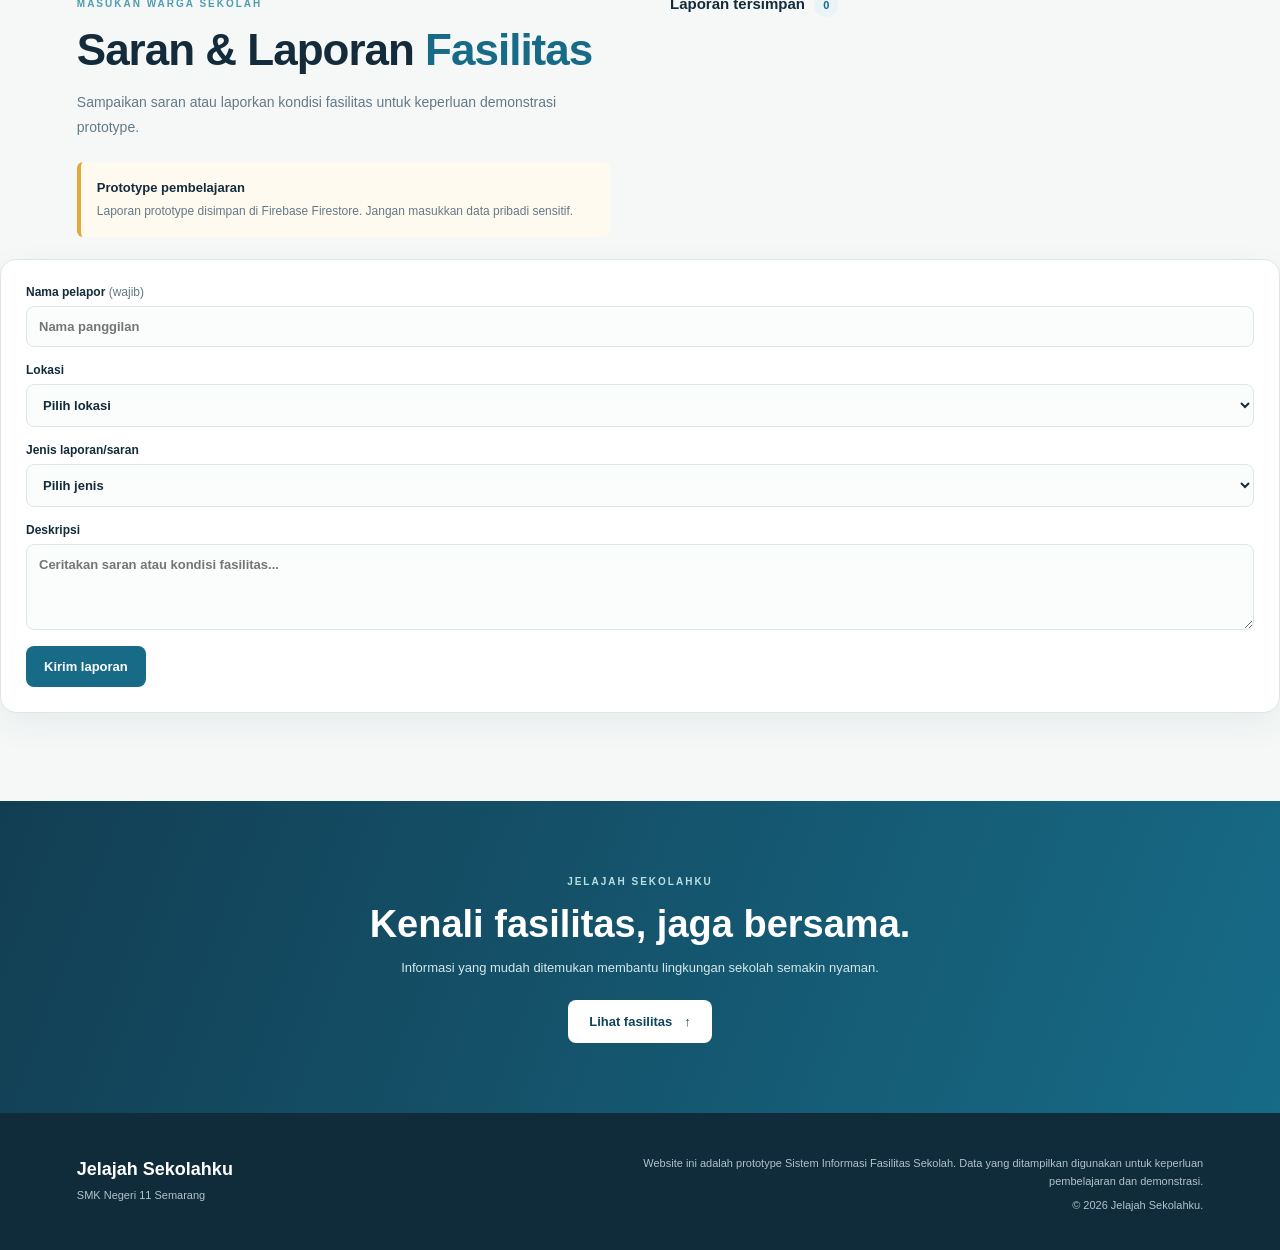
==== commit 0c44567c: "+Koperasi Luar&Lobby" ====
--- a/index.html
+++ b/index.html
@@ -61,7 +61,7 @@
         </div>
 
         <div class="about-image">
-          <img src="Images/Smk.png" alt="Lingkungan sekolah SMK Negeri 11 Semarang">
+          <img src="Images/Lobby hehe.jpeg" alt="Lingkungan sekolah SMK Negeri 11 Semarang">
         </div>
       </div>
     </section>
